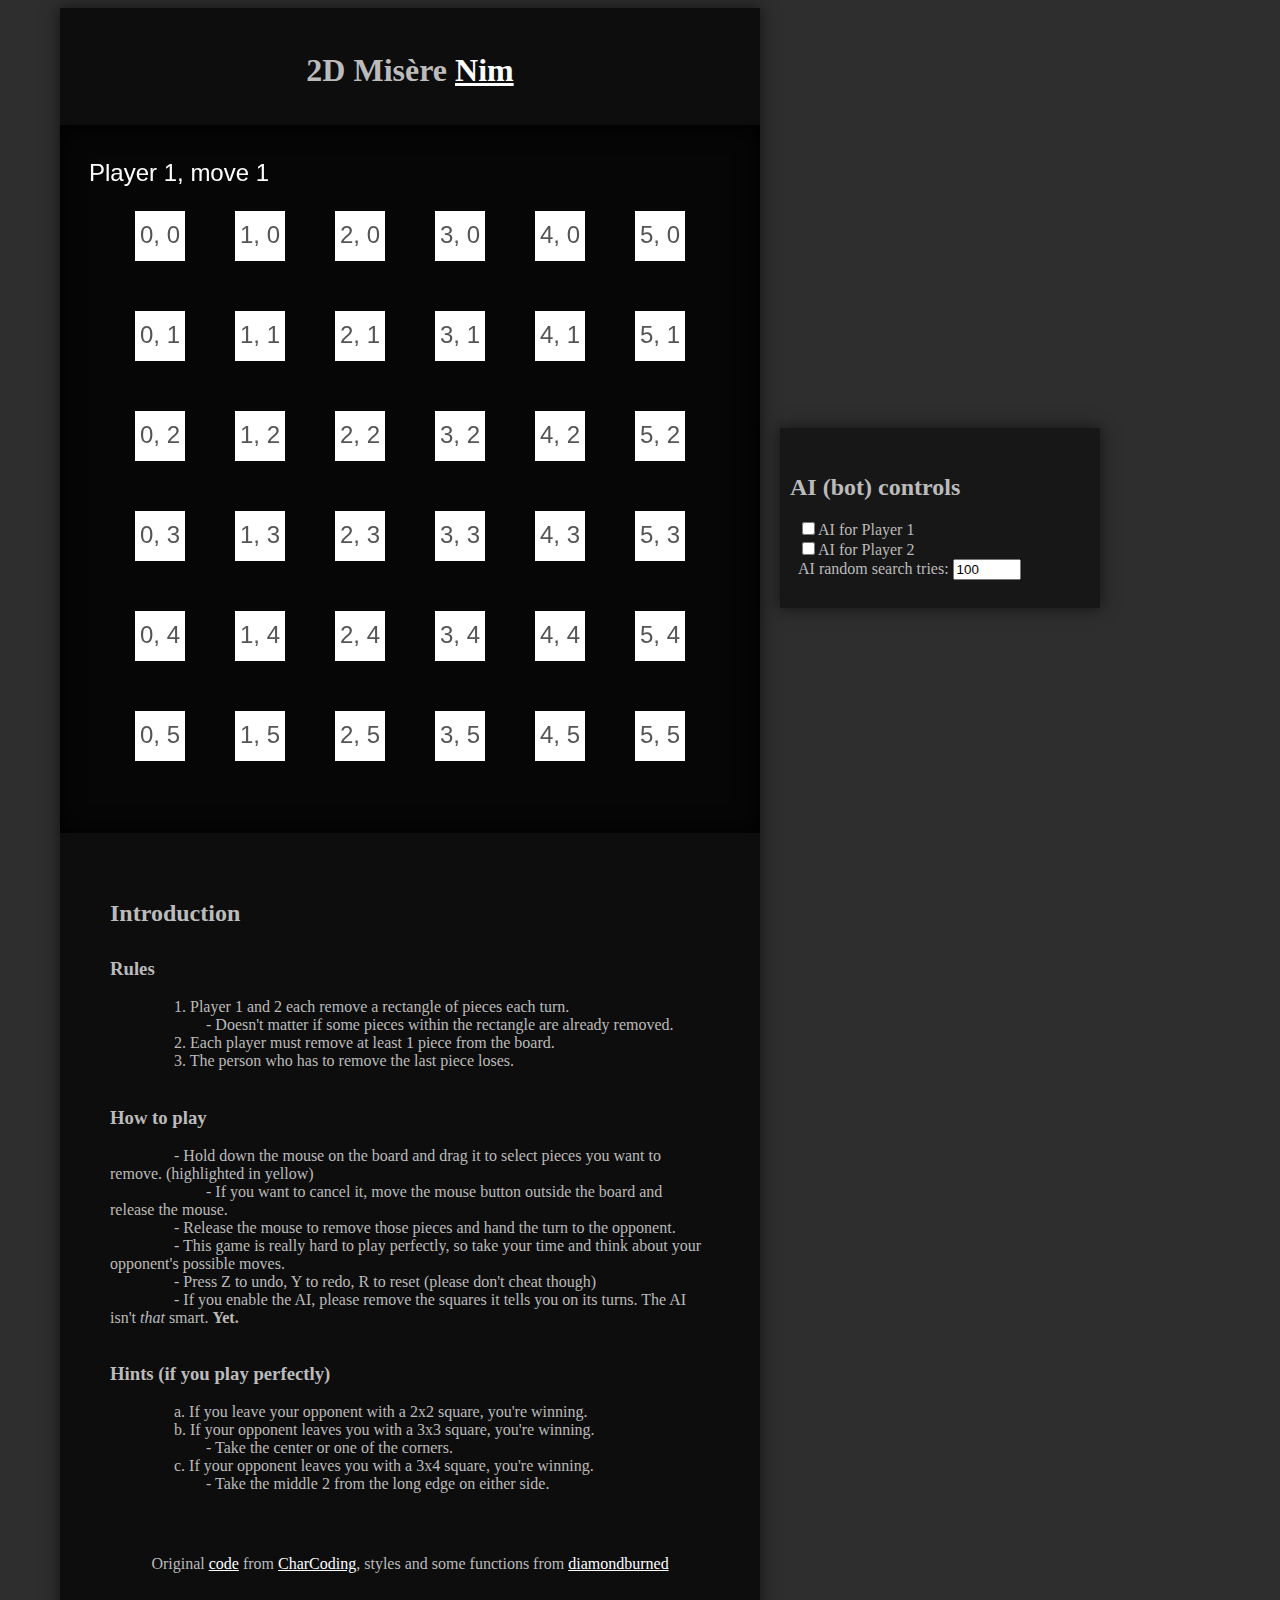
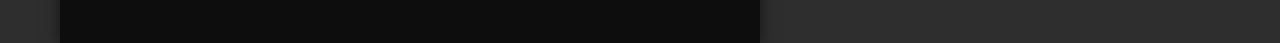
==== index.html @ 25b900b0 "Add Automatic AI & Fix bugs" ====
<!DOCTYPE html>
<html>
<head>
	<title>2D Misère Nim</title>
	<meta charset="utf-8" />
	<link rel="stylesheet" href="nim2d.css" type="text/css" />
</head>
<body>
	<span id="info"></span>
	<h1 class="header">2D Misère <a href="https://en.wikipedia.org/wiki/Nim" alt="Original Nim game">Nim</a></h2>
	<div class="canvas">
		<canvas id="c" width="650" height="650"></canvas>
	</div>
	<div class="intro">
		<h2 style="margin-top: -5px;">Introduction</h2>
		<h3 style="margin-top: -5px;">Rules</h3>
		1. Player 1 and 2 each remove a rectangle of pieces each turn.
			- Doesn't matter if some pieces within the rectangle are already removed.
		2. Each player must remove at least 1 piece from the board.
		3. The person who has to remove the last piece loses.
		<h3>How to play</h3>
		- Hold down the mouse on the board and drag it to select pieces you want to remove. (highlighted in yellow)
			- If you want to cancel it, move the mouse button outside the board and release the mouse.
		- Release the mouse to remove those pieces and hand the turn to the opponent.
		- This game is really hard to play perfectly, so take your time and think about your opponent's possible moves.
		- Press Z to undo, Y to redo, R to reset (please don't cheat though)
		- If you enable the AI, please remove the squares it tells you on its turns. The AI isn't <i>that</i> smart. <b>Yet.</b>
		<h3>Hints (if you play perfectly)</h3>
		a. If you leave your opponent with a 2x2 square, you're winning.
		b. If your opponent leaves you with a 3x3 square, you're winning.
			- Take the center or one of the corners.
		c. If your opponent leaves you with a 3x4 square, you're winning.
			- Take the middle 2 from the long edge on either side.
	</div>
	<div class="ai">
	<h2 class="ai">AI (bot) controls</h2>
  <input type="checkbox" id="p1ai" autocomplete="off" /><label for="p1ai">AI for Player 1</label>
  <input type="checkbox" id="p2ai" autocomplete="off" /><label for="p2ai">AI for Player 2</label>
  AI random search tries: <input type="number" id="searchBreadth" value="100" min="0" max="441" step="1" style="width: 60px;" />
	</div>
	<p class="footer">Original <a href="http://github.com/CharCoding/2D-Misere-Nim/" alt="View source">code</a> from <a href="http://github.com/CharCoding/">CharCoding</a>, styles and some functions from <a href="https://gitlab.com/diamondburned/">diamondburned</a></p>
  <script type="text/javascript" src="src/nim2d.js"></script>
</body>
</html>
---- nim2d.css ----
/*
body, canvas { background-color: #000; color: #fff; position: absolute; left: 0; top: 0; margin: 0; width: 100%; font-size: 18px; }
  canvas { width: 650px; height: 650px; border: 1px solid #0f0; }
  div { position: absolute; left: 700px; top: 0; white-space: pre-wrap; }
  h2, h3 { margin: -8px 1px; }
  span { position: absolute; left: 0; top: 700px; }
*/

:root {
    --select-border: #FFFFFF;
    --block-text: #555555;
    --selected: #989898;
    --normal: #FFFFFF;
}

html {
    background: #2E2E2E;
}

body {
    background:#0d0d0d;
    color: #BBBBBB;
    max-width: 700px;
    position: absolute;
    right: 40%;
    box-shadow: 0px 0px 15px 1px rgba(0,0,0,0.52);
    white-space: pre-wrap;
}

h2, h3 {
    margin-bottom: 0;
}

h1.header {
    margin: 0px;
    padding: 0 10px;
    text-align: center;
    margin-top: -10px;
}

p.footer {
    padding: 0 10px;
    text-align: center;
    margin-top: -10px;
}

a:link, a:visited {
    color: #FFFFFF;
}

div.canvas {
    padding: 0 25px;
    margin-bottom: 0;
    background-color: rgba(0,0,0,0.5);
    box-shadow: inset 0px 0px 25px 0px rgba(0,0,0,0.95);
}

span#info {
    visibility: hidden;
    position: fixed;
    top: 0;
    padding: 5px 15px;
    background-color: rgba(255,255,255,0.25);
    box-shadow: 0px 0px 15px 1px rgba(0,0,0,0.52);
}

.intro {
    padding: 0 50px;
}

div.ai {
    position: absolute;
    width: 300px;
    left: 100%;
    top: 400px;
    margin: 20px;
    padding: 10px;
    background-color: rgba(0,0,0,0.5);
    /*box-shadow: inset 0px 0px 25px 0px rgba(0,0,0,0.95);*/
    box-shadow: 0px 0px 15px 1px rgba(0,0,0,0.52);
}

h2.ai {
    margin-top: 0;
}

div#overlay {
    width: 100vw;
    height: 100vh;
    left: 0;
    top: 0;
    position: fixed;
    z-index: 100;
    background: rgba(0, 0, 0, 0.85);
}

div.dialog {
    color: #FFF;
    margin: 15% auto;
    width: 60%;
    z-index: 150;
    background: rgba(255,255,255,0.1);
    box-shadow: 0px 0px 15px 1px rgba(0,0,0,0.52);
    padding: 5px 30px;
}

.close, .ok {
    color: #AAA;
    font-weight: bold;
    display:inline-block;
    float: right;
}

.ok {
    margin-right: 10px;
}

.close:hover, .close:focus, .ok:hover, .ok:focus {
    color: #FFF;
    text-decoration: none;
    cursor: pointer;
}
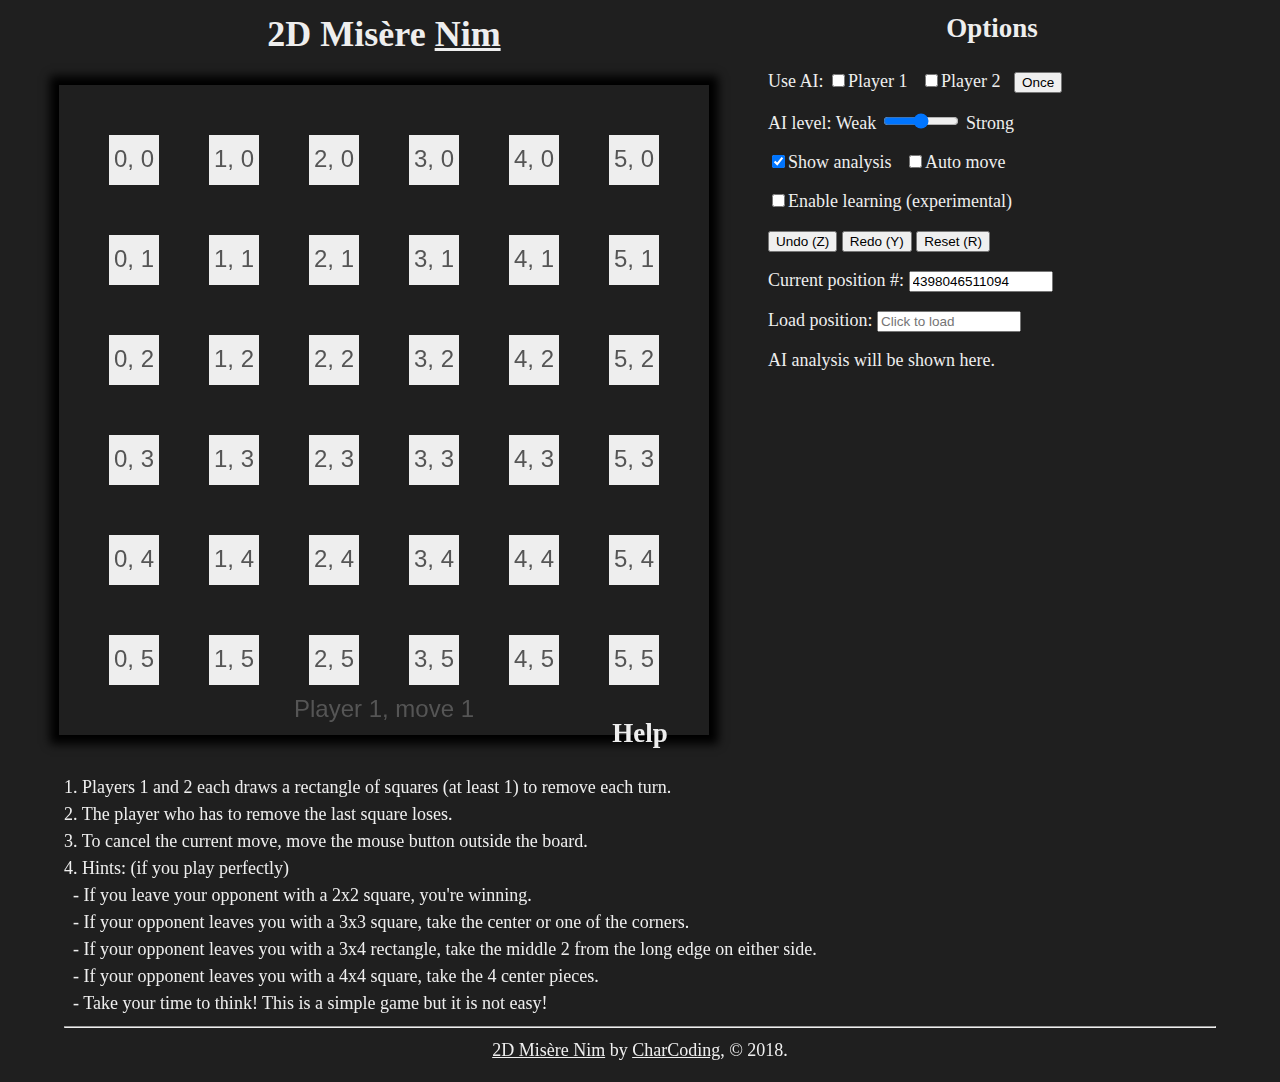
==== commit b050f40c: "Minor improvements and cleanup" ====
--- a/index.html
+++ b/index.html
@@ -1,44 +1,40 @@
 <!DOCTYPE html>
 <html>
 <head>
-	<title>2D Misère Nim</title>
-	<meta charset="utf-8" />
-	<link rel="stylesheet" href="nim2d.css" type="text/css" />
+  <title>2D Misère Nim</title>
+  <meta charset="utf-8" />
+  <link rel="stylesheet" href="nim2d.css" type="text/css" />
 </head>
 <body>
-	<span id="info"></span>
-	<h1 class="header">2D Misère <a href="https://en.wikipedia.org/wiki/Nim" alt="Original Nim game">Nim</a></h2>
-	<div class="canvas">
-		<canvas id="c" width="650" height="650"></canvas>
-	</div>
-	<div class="intro">
-		<h2 style="margin-top: -5px;">Introduction</h2>
-		<h3 style="margin-top: -5px;">Rules</h3>
-		1. Player 1 and 2 each remove a rectangle of pieces each turn.
-			- Doesn't matter if some pieces within the rectangle are already removed.
-		2. Each player must remove at least 1 piece from the board.
-		3. The person who has to remove the last piece loses.
-		<h3>How to play</h3>
-		- Hold down the mouse on the board and drag it to select pieces you want to remove. (highlighted in yellow)
-			- If you want to cancel it, move the mouse button outside the board and release the mouse.
-		- Release the mouse to remove those pieces and hand the turn to the opponent.
-		- This game is really hard to play perfectly, so take your time and think about your opponent's possible moves.
-		- Press Z to undo, Y to redo, R to reset (please don't cheat though)
-		- If you enable the AI, please remove the squares it tells you on its turns. The AI isn't <i>that</i> smart. <b>Yet.</b>
-		<h3>Hints (if you play perfectly)</h3>
-		a. If you leave your opponent with a 2x2 square, you're winning.
-		b. If your opponent leaves you with a 3x3 square, you're winning.
-			- Take the center or one of the corners.
-		c. If your opponent leaves you with a 3x4 square, you're winning.
-			- Take the middle 2 from the long edge on either side.
-	</div>
-	<div class="ai">
-	<h2 class="ai">AI (bot) controls</h2>
-  <input type="checkbox" id="p1ai" autocomplete="off" /><label for="p1ai">AI for Player 1</label>
-  <input type="checkbox" id="p2ai" autocomplete="off" /><label for="p2ai">AI for Player 2</label>
-  AI random search tries: <input type="number" id="searchBreadth" value="100" min="0" max="441" step="1" style="width: 60px;" />
-	</div>
-	<p class="footer">Original <a href="http://github.com/CharCoding/2D-Misere-Nim/" alt="View source">code</a> from <a href="http://github.com/CharCoding/">CharCoding</a>, styles and some functions from <a href="https://gitlab.com/diamondburned/">diamondburned</a></p>
-  <script type="text/javascript" src="src/nim2d.js"></script>
+  <div id="p"><h2>2D Misère <a href="https://en.wikipedia.org/wiki/Nim">Nim</a></h2><canvas id="c" width="650" height="650"></canvas></div>
+  <div id="o">
+    <h3>Options</h3>
+    <form autocomplete="on">
+      <p>Use AI: <input type="checkbox" id="p1ai" /><label for="p1ai">Player 1</label> &nbsp; <input type="checkbox" id="p2ai" /><label for="p2ai">Player 2</label> &nbsp; <input type="button" value="Once" id="once" /></p>
+      <p>AI level: Weak <input type="range" id="lvl" min="0" max="2" step="1" value="1" /> Strong</p>
+      <p><input type="checkbox" id="analyze" checked="true" /><label for="analyze">Show analysis</label> &nbsp; <input type="checkbox" id="auto" /><label for="auto">Auto move</label></p>
+      <p><input type="checkbox" id="learning" /><label for="learning">Enable learning (experimental)</label></p>
+      <p><input type="button" id="undoBtn" value="Undo (Z)" />
+      <input type="button" id="redoBtn" value="Redo (Y)" />
+      <input type="button" id="resetBtn" value="Reset (R)" /></p>
+      <p>Current position #: <input type="number" min="9" max="4398046511103" step="1" readonly="true" id="current" value="4398046511094" autocomplete="off" /></p>
+      <p>Load position: <input type="number" min="9" max="4398046511103" step="1" id="load" placeholder="Click to load" autocomplete="off" /></p>
+      <p id="info">AI analysis will be shown here.</p>
+    </form>
+  </div>
+  <div id="h">
+    <h3>Help</h3>
+    1. Players 1 and 2 each draws a rectangle of squares (at least 1) to remove each turn.<br />
+    2. The player who has to remove the last square loses.<br />
+    3. To cancel the current move, move the mouse button outside the board.<br />
+    4. Hints: (if you play perfectly)<br />
+    &nbsp; - If you leave your opponent with a 2x2 square, you're winning.<br />
+    &nbsp; - If your opponent leaves you with a 3x3 square, take the center or one of the corners.<br />
+    &nbsp; - If your opponent leaves you with a 3x4 rectangle, take the middle 2 from the long edge on either side.<br />
+    &nbsp; - If your opponent leaves you with a 4x4 square, take the 4 center pieces.<br />
+    &nbsp; - Take your time to think! This is a simple game but it is not easy!<hr />
+    <p id="f"><a href="https://github.com/CharCoding/2D-Misere-Nim/">2D Misère Nim</a> by <a href="https://github.com/CharCoding/">CharCoding</a>, © 2018.</p>
+  </div>
+  <script src="src/nim2d.min.js"></script>
 </body>
 </html>--- a/nim2d.css
+++ b/nim2d.css
@@ -1,122 +1,55 @@
-/*
-body, canvas { background-color: #000; color: #fff; position: absolute; left: 0; top: 0; margin: 0; width: 100%; font-size: 18px; }
-  canvas { width: 650px; height: 650px; border: 1px solid #0f0; }
-  div { position: absolute; left: 700px; top: 0; white-space: pre-wrap; }
-  h2, h3 { margin: -8px 1px; }
-  span { position: absolute; left: 0; top: 700px; }
-*/
-
-:root {
-    --select-border: #FFFFFF;
-    --block-text: #555555;
-    --selected: #989898;
-    --normal: #FFFFFF;
-}
-
-html {
-    background: #2E2E2E;
-}
-
-body {
-    background:#0d0d0d;
-    color: #BBBBBB;
-    max-width: 700px;
-    position: absolute;
-    right: 40%;
-    box-shadow: 0px 0px 15px 1px rgba(0,0,0,0.52);
-    white-space: pre-wrap;
-}
-
-h2, h3 {
-    margin-bottom: 0;
-}
-
-h1.header {
-    margin: 0px;
-    padding: 0 10px;
-    text-align: center;
-    margin-top: -10px;
-}
-
-p.footer {
-    padding: 0 10px;
-    text-align: center;
-    margin-top: -10px;
-}
-
-a:link, a:visited {
-    color: #FFFFFF;
-}
-
-div.canvas {
-    padding: 0 25px;
-    margin-bottom: 0;
-    background-color: rgba(0,0,0,0.5);
-    box-shadow: inset 0px 0px 25px 0px rgba(0,0,0,0.95);
-}
-
-span#info {
-    visibility: hidden;
-    position: fixed;
-    top: 0;
-    padding: 5px 15px;
-    background-color: rgba(255,255,255,0.25);
-    box-shadow: 0px 0px 15px 1px rgba(0,0,0,0.52);
-}
-
-.intro {
-    padding: 0 50px;
-}
-
-div.ai {
-    position: absolute;
-    width: 300px;
-    left: 100%;
-    top: 400px;
-    margin: 20px;
-    padding: 10px;
-    background-color: rgba(0,0,0,0.5);
-    /*box-shadow: inset 0px 0px 25px 0px rgba(0,0,0,0.95);*/
-    box-shadow: 0px 0px 15px 1px rgba(0,0,0,0.52);
-}
-
-h2.ai {
-    margin-top: 0;
-}
-
-div#overlay {
-    width: 100vw;
-    height: 100vh;
-    left: 0;
-    top: 0;
-    position: fixed;
-    z-index: 100;
-    background: rgba(0, 0, 0, 0.85);
-}
-
-div.dialog {
-    color: #FFF;
-    margin: 15% auto;
-    width: 60%;
-    z-index: 150;
-    background: rgba(255,255,255,0.1);
-    box-shadow: 0px 0px 15px 1px rgba(0,0,0,0.52);
-    padding: 5px 30px;
-}
-
-.close, .ok {
-    color: #AAA;
-    font-weight: bold;
-    display:inline-block;
-    float: right;
-}
-
-.ok {
-    margin-right: 10px;
-}
-
-.close:hover, .close:focus, .ok:hover, .ok:focus {
-    color: #FFF;
-    text-decoration: none;
-    cursor: pointer;
-}
+@media (max-aspect-ratio: 4/3) {
+  div {
+      position: relative;
+      left: 50%;
+      width: 90vw;
+      margin-left: -45vw;
+    }
+    #p { height: 80vh; }
+    #o p { display: inline-block; margin: 1vmin 3vmin; }
+  }
+  @media (min-aspect-ratio: 4/3) and (max-aspect-ratio: 16/9) {
+    div { position: absolute; }
+    #p {
+      top: 1vw;
+      left: 5vw;
+      width: 50vw;
+      height: 80vh;
+    }
+    #o {
+      top: 1vw;
+      right: 5vw;
+      width: 35vw;
+      height: 80vh;
+    }
+    #h {
+      left: 5vw;
+      top: 80vh;
+      width: 90vw;
+    }
+  }
+  @media (min-aspect-ratio: 16/9) {
+    div {
+      position: absolute;
+      top: 1vw;
+      bottom: 5vw;
+      height: 40vw;
+    }
+    #p {
+      left: 50%;
+      margin-left: -20vw;
+      width: 40vw;
+    }
+    #h, #o { width: 28vw; }
+    #h { left: 1vw; }
+    #o { right: 1vw; }
+  }
+  body { background-color: #1f1f1f; color: #eee; position: absolute; left: 0; top: 0; margin: 0; width: 100%; font-size: 2vmin; }
+  input { font-size: 1.5vmin; }
+  canvas { position: relative; width: 650px; height: 650px; left: 50%; top: 0; margin-left: -325px; box-shadow: 0 0 1vmin 1vmin #000; }
+  #f, h2, h3 { text-align: center; margin-top: 0; }
+  #h { line-height: 150%; }
+  h2 { font-size: 4vmin; }
+  h3 { font-size: 3vmin; }
+  a:link, a:visited { color: inherit; text-decoration: underline; }
+  #lvl { max-width: 6vw; }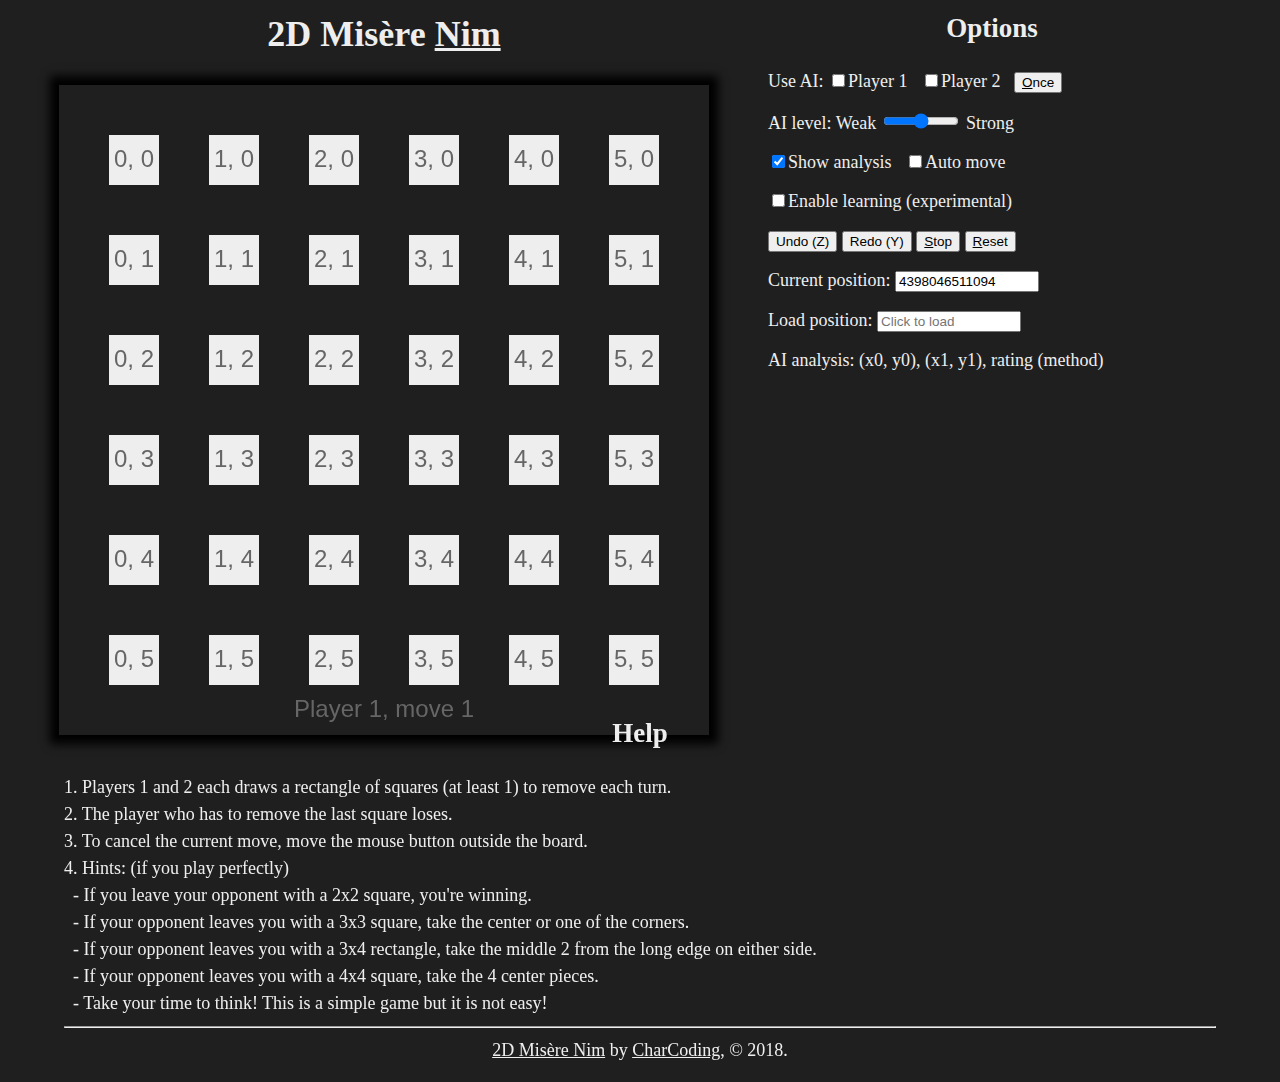
==== commit 5b6248f9: "Add extra features and fix UI" ====
--- a/index.html
+++ b/index.html
@@ -9,17 +9,16 @@
   <div id="p"><h2>2D Misère <a href="https://en.wikipedia.org/wiki/Nim">Nim</a></h2><canvas id="c" width="650" height="650"></canvas></div>
   <div id="o">
     <h3>Options</h3>
-    <form autocomplete="on">
-      <p>Use AI: <input type="checkbox" id="p1ai" /><label for="p1ai">Player 1</label> &nbsp; <input type="checkbox" id="p2ai" /><label for="p2ai">Player 2</label> &nbsp; <input type="button" value="Once" id="once" /></p>
+    <form autocomplete="on" onsubmit="return false;">
+      <p>Use AI: <input type="checkbox" id="p1ai" /><label for="p1ai">Player 1</label> &nbsp; <input type="checkbox" id="p2ai" /><label for="p2ai">Player 2</label> &nbsp; <button id="once"><u>O</u>nce</button></p>
       <p>AI level: Weak <input type="range" id="lvl" min="0" max="2" step="1" value="1" /> Strong</p>
       <p><input type="checkbox" id="analyze" checked="true" /><label for="analyze">Show analysis</label> &nbsp; <input type="checkbox" id="auto" /><label for="auto">Auto move</label></p>
       <p><input type="checkbox" id="learning" /><label for="learning">Enable learning (experimental)</label></p>
-      <p><input type="button" id="undoBtn" value="Undo (Z)" />
-      <input type="button" id="redoBtn" value="Redo (Y)" />
-      <input type="button" id="resetBtn" value="Reset (R)" /></p>
-      <p>Current position #: <input type="number" min="9" max="4398046511103" step="1" readonly="true" id="current" value="4398046511094" autocomplete="off" /></p>
+      <p><input type="button" id="undoBtn" value="Undo (Z)" /> <input type="button" id="redoBtn" value="Redo (Y)" />
+      <button id="stopBtn"><u>S</u>top</button> <button id="resetBtn"><u>R</u>eset</button></p>
+      <p>Current position: <input type="number" min="9" max="4398046511103" step="1" readonly="true" id="current" value="4398046511094" autocomplete="off" /></p>
       <p>Load position: <input type="number" min="9" max="4398046511103" step="1" id="load" placeholder="Click to load" autocomplete="off" /></p>
-      <p id="info">AI analysis will be shown here.</p>
+      <p id="info">AI analysis: (x0, y0), (x1, y1), rating (method)</p>
     </form>
   </div>
   <div id="h">
--- a/nim2d.css
+++ b/nim2d.css
@@ -1,55 +1,55 @@
 @media (max-aspect-ratio: 4/3) {
   div {
-      position: relative;
-      left: 50%;
-      width: 90vw;
-      margin-left: -45vw;
-    }
-    #p { height: 80vh; }
-    #o p { display: inline-block; margin: 1vmin 3vmin; }
+    position: relative;
+    left: 50%;
+    width: 90vw;
+    margin-left: -45vw;
   }
-  @media (min-aspect-ratio: 4/3) and (max-aspect-ratio: 16/9) {
-    div { position: absolute; }
-    #p {
-      top: 1vw;
-      left: 5vw;
-      width: 50vw;
-      height: 80vh;
-    }
-    #o {
-      top: 1vw;
-      right: 5vw;
-      width: 35vw;
-      height: 80vh;
-    }
-    #h {
-      left: 5vw;
-      top: 80vh;
-      width: 90vw;
-    }
+  #p { height: 80vh; }
+  #o p { display: inline-block; margin: 1vmin 3vmin; }
+}
+@media (min-aspect-ratio: 4/3) and (max-aspect-ratio: 16/9) {
+  div { position: absolute; }
+  #p {
+    top: 1vw;
+    left: 5vw;
+    width: 50vw;
+    height: 80vh;
   }
-  @media (min-aspect-ratio: 16/9) {
-    div {
-      position: absolute;
-      top: 1vw;
-      bottom: 5vw;
-      height: 40vw;
-    }
-    #p {
-      left: 50%;
-      margin-left: -20vw;
-      width: 40vw;
-    }
-    #h, #o { width: 28vw; }
-    #h { left: 1vw; }
-    #o { right: 1vw; }
+  #o {
+    top: 1vw;
+    right: 5vw;
+    width: 35vw;
+    height: 80vh;
   }
-  body { background-color: #1f1f1f; color: #eee; position: absolute; left: 0; top: 0; margin: 0; width: 100%; font-size: 2vmin; }
-  input { font-size: 1.5vmin; }
-  canvas { position: relative; width: 650px; height: 650px; left: 50%; top: 0; margin-left: -325px; box-shadow: 0 0 1vmin 1vmin #000; }
-  #f, h2, h3 { text-align: center; margin-top: 0; }
-  #h { line-height: 150%; }
-  h2 { font-size: 4vmin; }
-  h3 { font-size: 3vmin; }
-  a:link, a:visited { color: inherit; text-decoration: underline; }
-  #lvl { max-width: 6vw; }+  #h {
+    left: 5vw;
+    top: 80vh;
+    width: 90vw;
+  }
+}
+@media (min-aspect-ratio: 16/9) {
+  div {
+    position: absolute;
+    top: 1vw;
+    bottom: 5vw;
+    height: 40vw;
+  }
+  #p {
+    left: 50%;
+    margin-left: -20vw;
+    width: 40vw;
+  }
+  #h, #o { width: 28vw; }
+  #h { left: 1vw; }
+  #o { right: 1vw; }
+}
+body { background-color: #1f1f1f; color: #eee; position: absolute; left: 0; top: 0; margin: 0; width: 100%; font-size: 2vmin; }
+input, button { font-size: 1.5vmin; }
+canvas { position: relative; width: 650px; height: 650px; left: 50%; top: 0; margin-left: -325px; box-shadow: 0 0 1vmin 1vmin #000; }
+#f, h2, h3 { text-align: center; margin-top: 0; }
+#h { line-height: 150%; }
+h2 { font-size: 4vmin; }
+h3 { font-size: 3vmin; }
+a:link, a:visited { color: inherit; text-decoration: underline; }
+#lvl { max-width: 6vw; }